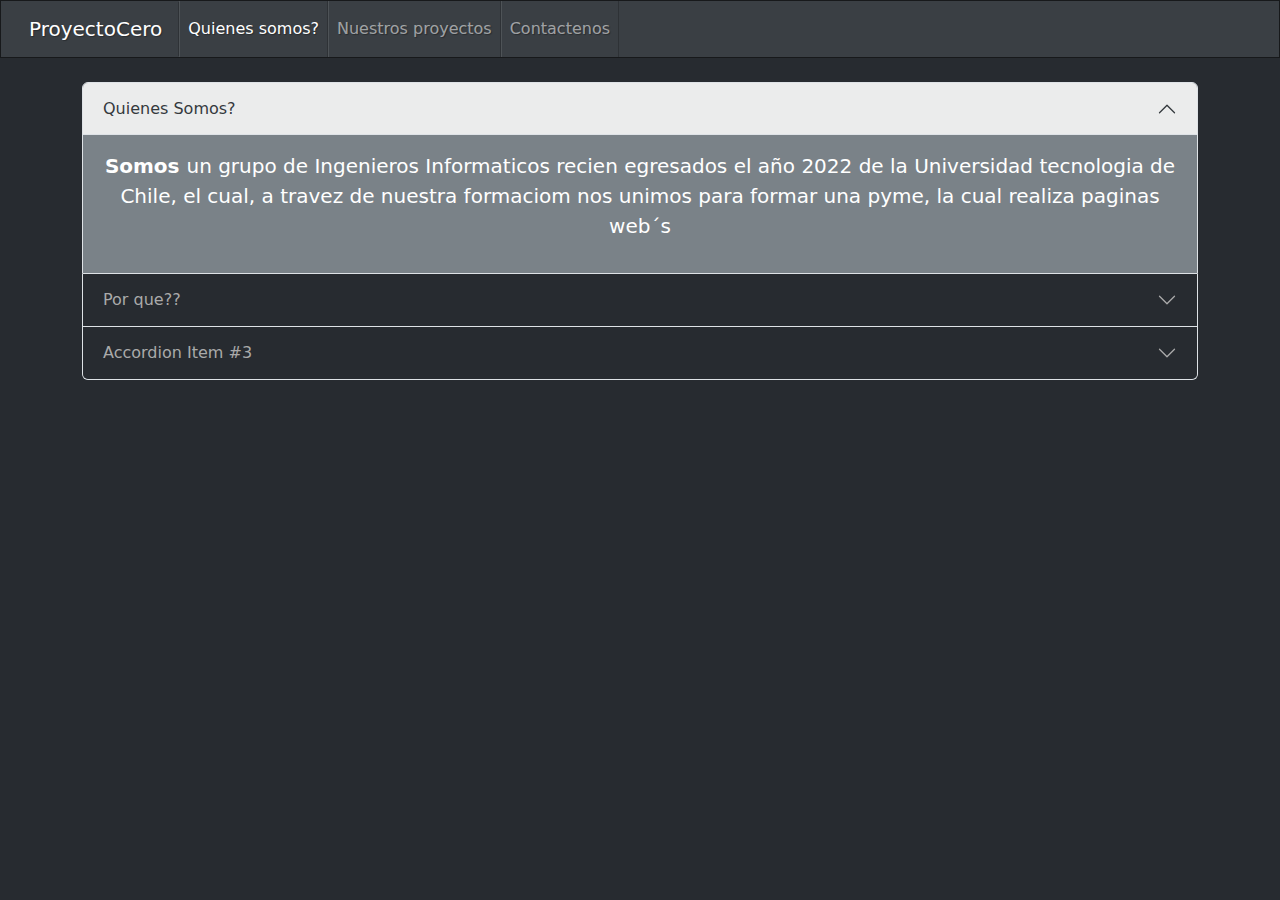
==== Somos.html @ c80f87ba "se agrego Somos (posee falla en menu modo celular)" ====
<!DOCTYPE html>
<html lang="es">
<head>
    <meta charset="UTF-8">
    <meta http-equiv="X-UA-Compatible" content="IE=edge">
    <meta name="viewport" content="width=device-width, initial-scale=1.0">
    <title>ProyectoCero-Somos</title>
    <link rel="stylesheet" href="css/_bootswatch.scss">
    <link rel="stylesheet" href="css/_variables.scss">
    <link rel="stylesheet" href="css/bootstrap.css">
    <link rel="stylesheet" href="css/bootstrap.min.css">
    <link rel="stylesheet" href="css/cssClass/Somos.css">
    
    <script src="https://cdn.jsdelivr.net/npm/bootstrap@5.2.1/dist/js/bootstrap.bundle.min.js"></script>
    <meta name="viewport" content="width=divice-width, user-scalable=no, initial-scale=1.0, maximum-scale=1.0,minimum-scale=1.0">

    <nav class="navbar navbar-expand-lg navbar-dark bg-primary">
        <div class="container-fluid">
          <a class="navbar-brand" href="index.html">ProyectoCero</a>
          <button class="navbar-toggler" type="button" data-bs-toggle="collapse" data-bs-target="#navbarColor01" aria-controls="navbarColor01" aria-expanded="false" aria-label="Toggle navigation">
            <span class="navbar-toggler-icon"></span>
          </button>
          <div class="collapse navbar-collapse" id="navbarColor02">
            <ul class="navbar-nav me-auto">
              <li class="nav-item">
                <a class="nav-link active" href="Somos.html">Quienes somos?
                  <span class="visually-hidden">(current)</span>
                </a>
              </li>
              <li class="nav-item">
                <a class="nav-link" href="#">Nuestros proyectos</a>
              </li>
              <li class="nav-item">
                <a class="nav-link" href="#">Contactenos</a>
              </li>

          </div>
        </div>
      </nav>


</head>
<body>
    <div class="container">
        <div class="medio">
            <br>
            <div class="accordion" id="accordionExample">
                <div class="accordion-item text-white bg-secondary">
                  <h2 class="accordion-header" id="headingOne">
                    <button class="accordion-button" type="button" data-bs-toggle="collapse" data-bs-target="#collapseOne" aria-expanded="true" aria-controls="collapseOne">
                      Quienes Somos?
                    </button>
                  </h2>
                  <div id="collapseOne" class="accordion-collapse collapse show" aria-labelledby="headingOne" data-bs-parent="#accordionExample" >
                    <div class="accordion-body">
                        <figure class="text-center">
                            <blockquote class="blockquote">
                              <p class="mb-0"><strong>Somos </strong>un grupo de Ingenieros Informaticos recien egresados el año 2022 de la Universidad tecnologia de Chile, el cual, a travez de nuestra formaciom nos unimos para formar una pyme, la cual realiza paginas web´s  
                              </p>
                            </blockquote>
                          </figure>
                      </div>
                  </div>
                </div>
                <div class="accordion-item text-white bg-secondary">
                  <h2 class="accordion-header" id="headingTwo">
                    <button class="accordion-button collapsed" type="button" data-bs-toggle="collapse" data-bs-target="#collapseTwo" aria-expanded="false" aria-controls="collapseTwo">
                      Por que??
                    </button>
                  </h2>
                  <div id="collapseTwo" class="accordion-collapse collapse" aria-labelledby="headingTwo" data-bs-parent="#accordionExample" style="">
                    <div class="accordion-body">
                      <strong>This is the second item's accordion body.</strong> It is hidden by default, until the collapse plugin adds the appropriate classes that we use to style each element. These classes control the overall appearance, as well as the showing and hiding via CSS transitions. You can modify any of this with custom CSS or overriding our default variables. It's also worth noting that just about any HTML can go within the <code>.accordion-body</code>, though the transition does limit overflow.
                    </div>
                  </div>
                </div>
                <div class="accordion-item text-white bg-secondary">
                  <h2 class="accordion-header" id="headingThree">
                    <button class="accordion-button collapsed" type="button" data-bs-toggle="collapse" data-bs-target="#collapseThree" aria-expanded="false" aria-controls="collapseThree">
                      Accordion Item #3
                    </button>
                  </h2>
                  <div id="collapseThree" class="accordion-collapse collapse" aria-labelledby="headingThree" data-bs-parent="#accordionExample" style="">
                    <div class="accordion-body">
                      <strong>This is the third item's accordion body.</strong> It is hidden by default, until the collapse plugin adds the appropriate classes that we use to style each element. These classes control the overall appearance, as well as the showing and hiding via CSS transitions. You can modify any of this with custom CSS or overriding our default variables. It's also worth noting that just about any HTML can go within the <code>.accordion-body</code>, though the transition does limit overflow.
                    </div>
                  </div>
                </div>
              </div>
              
        </div>
    </div>
    
</body>
</html>
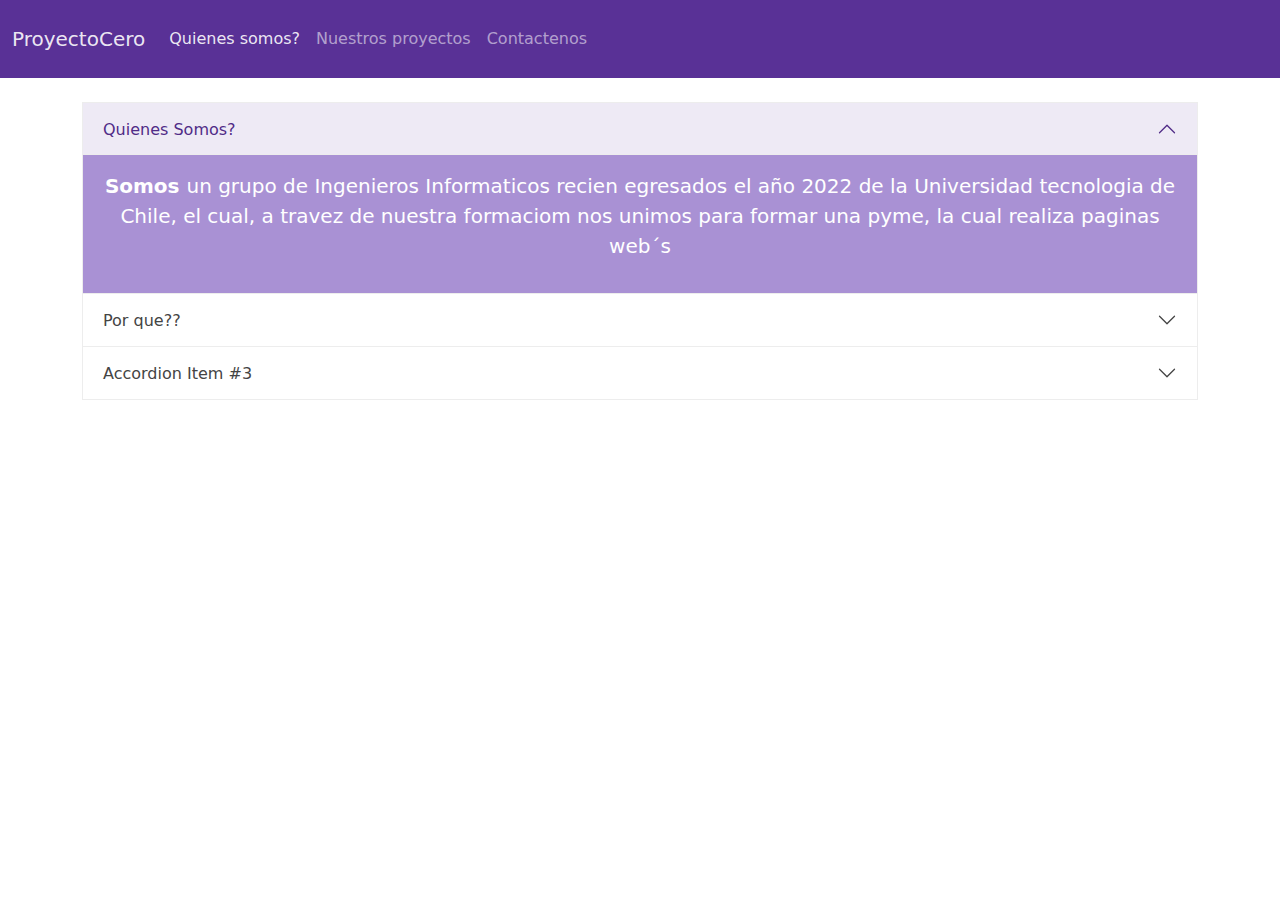
==== commit 5abc821f: "se agrega slider(carrusel) con la imagenes. estas son solo de ejemplo" ====
--- a/Somos.html
+++ b/Somos.html
@@ -5,11 +5,11 @@
     <meta http-equiv="X-UA-Compatible" content="IE=edge">
     <meta name="viewport" content="width=device-width, initial-scale=1.0">
     <title>ProyectoCero-Somos</title>
-    <link rel="stylesheet" href="css/_bootswatch.scss">
-    <link rel="stylesheet" href="css/_variables.scss">
-    <link rel="stylesheet" href="css/bootstrap.css">
-    <link rel="stylesheet" href="css/bootstrap.min.css">
-    <link rel="stylesheet" href="css/cssClass/Somos.css">
+    <link rel="stylesheet" href="css2/_bootswatch.scss">
+    <link rel="stylesheet" href="css2/_variables.scss">
+    <link rel="stylesheet" href="css2/bootstrap.css">
+    <link rel="stylesheet" href="css2/bootstrap.min.css">
+    <link rel="stylesheet" href="cssClass/Somos.css">
     
     <script src="https://cdn.jsdelivr.net/npm/bootstrap@5.2.1/dist/js/bootstrap.bundle.min.js"></script>
     <meta name="viewport" content="width=divice-width, user-scalable=no, initial-scale=1.0, maximum-scale=1.0,minimum-scale=1.0">
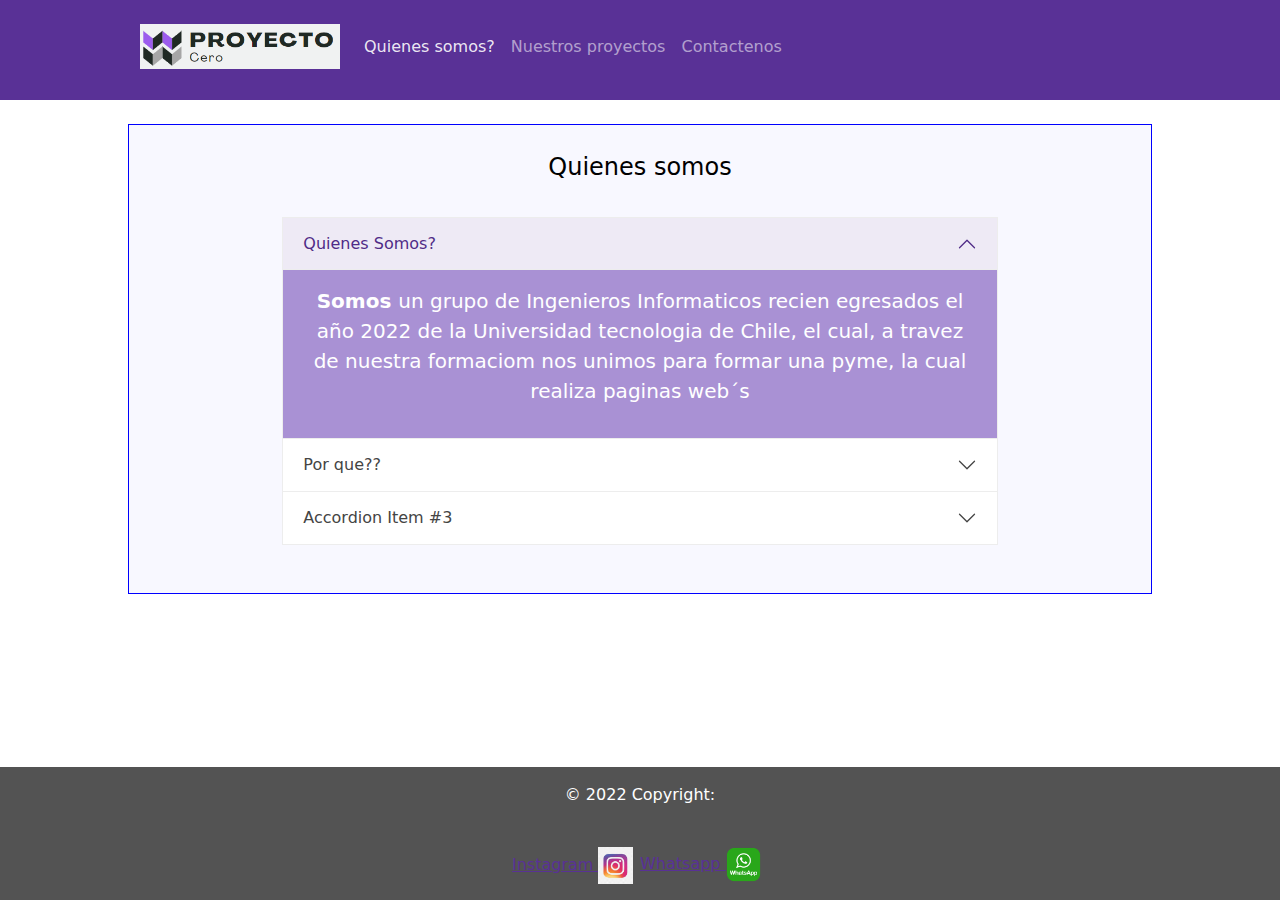
==== commit 3669b001: "cambios" ====
--- a/Somos.html
+++ b/Somos.html
@@ -1,95 +1,225 @@
-<!DOCTYPE html>
-<html lang="es">
-<head>
-    <meta charset="UTF-8">
-    <meta http-equiv="X-UA-Compatible" content="IE=edge">
-    <meta name="viewport" content="width=device-width, initial-scale=1.0">
-    <title>ProyectoCero-Somos</title>
-    <link rel="stylesheet" href="css2/_bootswatch.scss">
-    <link rel="stylesheet" href="css2/_variables.scss">
-    <link rel="stylesheet" href="css2/bootstrap.css">
-    <link rel="stylesheet" href="css2/bootstrap.min.css">
-    <link rel="stylesheet" href="cssClass/Somos.css">
-    
-    <script src="https://cdn.jsdelivr.net/npm/bootstrap@5.2.1/dist/js/bootstrap.bundle.min.js"></script>
-    <meta name="viewport" content="width=divice-width, user-scalable=no, initial-scale=1.0, maximum-scale=1.0,minimum-scale=1.0">
-
-    <nav class="navbar navbar-expand-lg navbar-dark bg-primary">
-        <div class="container-fluid">
-          <a class="navbar-brand" href="index.html">ProyectoCero</a>
-          <button class="navbar-toggler" type="button" data-bs-toggle="collapse" data-bs-target="#navbarColor01" aria-controls="navbarColor01" aria-expanded="false" aria-label="Toggle navigation">
-            <span class="navbar-toggler-icon"></span>
-          </button>
-          <div class="collapse navbar-collapse" id="navbarColor02">
-            <ul class="navbar-nav me-auto">
-              <li class="nav-item">
-                <a class="nav-link active" href="Somos.html">Quienes somos?
-                  <span class="visually-hidden">(current)</span>
-                </a>
-              </li>
-              <li class="nav-item">
-                <a class="nav-link" href="#">Nuestros proyectos</a>
-              </li>
-              <li class="nav-item">
-                <a class="nav-link" href="#">Contactenos</a>
-              </li>
-
-          </div>
-        </div>
-      </nav>
-
-
-</head>
-<body>
-    <div class="container">
-        <div class="medio">
-            <br>
-            <div class="accordion" id="accordionExample">
-                <div class="accordion-item text-white bg-secondary">
-                  <h2 class="accordion-header" id="headingOne">
-                    <button class="accordion-button" type="button" data-bs-toggle="collapse" data-bs-target="#collapseOne" aria-expanded="true" aria-controls="collapseOne">
-                      Quienes Somos?
-                    </button>
-                  </h2>
-                  <div id="collapseOne" class="accordion-collapse collapse show" aria-labelledby="headingOne" data-bs-parent="#accordionExample" >
-                    <div class="accordion-body">
-                        <figure class="text-center">
-                            <blockquote class="blockquote">
-                              <p class="mb-0"><strong>Somos </strong>un grupo de Ingenieros Informaticos recien egresados el año 2022 de la Universidad tecnologia de Chile, el cual, a travez de nuestra formaciom nos unimos para formar una pyme, la cual realiza paginas web´s  
-                              </p>
-                            </blockquote>
-                          </figure>
-                      </div>
-                  </div>
-                </div>
-                <div class="accordion-item text-white bg-secondary">
-                  <h2 class="accordion-header" id="headingTwo">
-                    <button class="accordion-button collapsed" type="button" data-bs-toggle="collapse" data-bs-target="#collapseTwo" aria-expanded="false" aria-controls="collapseTwo">
-                      Por que??
-                    </button>
-                  </h2>
-                  <div id="collapseTwo" class="accordion-collapse collapse" aria-labelledby="headingTwo" data-bs-parent="#accordionExample" style="">
-                    <div class="accordion-body">
-                      <strong>This is the second item's accordion body.</strong> It is hidden by default, until the collapse plugin adds the appropriate classes that we use to style each element. These classes control the overall appearance, as well as the showing and hiding via CSS transitions. You can modify any of this with custom CSS or overriding our default variables. It's also worth noting that just about any HTML can go within the <code>.accordion-body</code>, though the transition does limit overflow.
-                    </div>
-                  </div>
-                </div>
-                <div class="accordion-item text-white bg-secondary">
-                  <h2 class="accordion-header" id="headingThree">
-                    <button class="accordion-button collapsed" type="button" data-bs-toggle="collapse" data-bs-target="#collapseThree" aria-expanded="false" aria-controls="collapseThree">
-                      Accordion Item #3
-                    </button>
-                  </h2>
-                  <div id="collapseThree" class="accordion-collapse collapse" aria-labelledby="headingThree" data-bs-parent="#accordionExample" style="">
-                    <div class="accordion-body">
-                      <strong>This is the third item's accordion body.</strong> It is hidden by default, until the collapse plugin adds the appropriate classes that we use to style each element. These classes control the overall appearance, as well as the showing and hiding via CSS transitions. You can modify any of this with custom CSS or overriding our default variables. It's also worth noting that just about any HTML can go within the <code>.accordion-body</code>, though the transition does limit overflow.
-                    </div>
-                  </div>
-                </div>
-              </div>
-              
-        </div>
-    </div>
-    
-</body>
+<!DOCTYPE html>
+<html>
+<head>
+    <meta charset="utf-8" />
+    <title>Somos</title>
+
+    <link rel="stylesheet" href="css2/_bootswatch.scss">
+    <link rel="stylesheet" href="css2/_variables.scss">
+    <link rel="stylesheet" href="css2/bootstrap.css">
+    <link rel="stylesheet" href="css2/bootstrap.min.css">
+
+    <script src="https://cdn.jsdelivr.net/npm/bootstrap@5.2.1/dist/js/bootstrap.bundle.min.js"></script>
+    <meta name="viewport" content="width=divice-width, user-scalable=no, initial-scale=1.0, maximum-scale=1.0,minimum-scale=1.0" />
+    <style type="text/css">
+
+        body {
+            
+            
+            display: grid;
+            min-height: 100vh;
+            grid-template-rows: auto 1fr auto;
+        }
+      
+
+        .contendor {
+            width: 100%;
+            height: auto;
+            
+        }
+
+        .headMenu {
+            width: 100%;
+            height: 100px;
+            background-color: #593196;
+        }
+
+        .titulo {
+            margin-left: 10px;
+        }
+
+        .Mhead {
+            width: 80%;
+            height: 60px;
+            margin: auto;
+            
+            text-align: center;
+        }
+        .medio {
+            width: 80%;
+            height: auto;
+            margin: auto;
+            border: 1px solid blue;
+            text-align: center;
+            background-color: ghostwhite;
+        }
+
+        .for {
+            width: 70%;
+            height: auto;
+            margin: auto;
+        }
+
+        .formulario {
+            align-content: center;
+            width: 100%;
+        }
+        footer {
+            background-color: #535353;
+            color: white;
+        }
+        .Fmedio {
+            width: 20%;
+            height: 30px;
+            margin-left: 40%;
+            margin-right: 40%;
+        }
+
+        .FInstagram {
+            width: 50%;
+            height: auto;
+            float: left;
+        }
+
+        .FWhatsapp {
+            width: 50%;
+            height: auto;
+            float: left;
+        }
+        @media screen and (max-width:900px) {
+            .medio {
+                 width: 100%;
+            }
+
+            .for {
+                width: 90%;
+            }
+            .Mhead {
+                width: 100%;
+            }
+            .Fmedio {
+                width: 70%;
+                margin-left: 15%;
+                margin-right: 15%;
+            }
+        }
+    </style>
+    <div class="headMenu">
+      <div class="Mhead">
+          <nav class="navbar navbar-expand-lg navbar-dark bg-primary">
+              <div class="container-fluid">
+                  <a class="navbar-brand" href="Index.html">
+                      
+                      <img src="img/LOGO.png" width=200px />
+                  </a>
+                  <button class="navbar-toggler" type="button" data-bs-toggle="collapse" data-bs-target="#navbarColor01" aria-controls="navbarColor01" aria-expanded="false" aria-label="Toggle navigation">
+                      <span class="navbar-toggler-icon"></span>
+                  </button>
+                  <div class="collapse navbar-collapse" id="navbarColor01">
+                    <ul class="navbar-nav me-auto">
+                      <li class="nav-item">
+                        <a class="nav-link active" href="Somos.html">Quienes somos?
+                          <span class="visually-hidden">(current)</span>
+                        </a>
+                      </li>
+                      <li class="nav-item">
+                        <a class="nav-link" href="#">Nuestros proyectos</a>
+                      </li>
+                      <li class="nav-item">
+                        <a class="nav-link" href="#">Contactenos</a>
+                      </li>
+                          
+                      </ul>
+
+                  </div>
+              </div>
+          </nav>
+      </div>
+  </div>
+</head>
+<body>
+    <div class="contenedor">
+        
+        <br />
+        <div class="medio">
+            <asp:Label ID="mensaje" runat="server" Text=""></asp:Label>
+            <div class="for">
+                <form class="formulario">
+                    <fieldset>
+
+                        <br />
+                        <legend><p2 style="color:black" ;>Quienes somos</p2></legend>
+
+                        <br /><br />
+                        <div class="accordion" id="accordionExample">
+                          <div class="accordion-item text-white bg-secondary">
+                            <h2 class="accordion-header" id="headingOne">
+                              <button class="accordion-button" type="button" data-bs-toggle="collapse" data-bs-target="#collapseOne" aria-expanded="true" aria-controls="collapseOne">
+                                Quienes Somos?
+                              </button>
+                            </h2>
+                            <div id="collapseOne" class="accordion-collapse collapse show" aria-labelledby="headingOne" data-bs-parent="#accordionExample" >
+                              <div class="accordion-body">
+                                  <figure class="text-center">
+                                      <blockquote class="blockquote">
+                                        <p class="mb-0"><strong>Somos </strong>un grupo de Ingenieros Informaticos recien egresados el año 2022 de la Universidad tecnologia de Chile, el cual, a travez de nuestra formaciom nos unimos para formar una pyme, la cual realiza paginas web´s  
+                                        </p>
+                                      </blockquote>
+                                    </figure>
+                                </div>
+                            </div>
+                          </div>
+                          <div class="accordion-item text-white bg-secondary">
+                            <h2 class="accordion-header" id="headingTwo">
+                              <button class="accordion-button collapsed" type="button" data-bs-toggle="collapse" data-bs-target="#collapseTwo" aria-expanded="false" aria-controls="collapseTwo">
+                                Por que??
+                              </button>
+                            </h2>
+                            <div id="collapseTwo" class="accordion-collapse collapse" aria-labelledby="headingTwo" data-bs-parent="#accordionExample" style="">
+                              <div class="accordion-body">
+                                <strong>This is the second item's accordion body.</strong> It is hidden by default, until the collapse plugin adds the appropriate classes that we use to style each element. These classes control the overall appearance, as well as the showing and hiding via CSS transitions. You can modify any of this with custom CSS or overriding our default variables. It's also worth noting that just about any HTML can go within the <code>.accordion-body</code>, though the transition does limit overflow.
+                              </div>
+                            </div>
+                          </div>
+                          <div class="accordion-item text-white bg-secondary">
+                            <h2 class="accordion-header" id="headingThree">
+                              <button class="accordion-button collapsed" type="button" data-bs-toggle="collapse" data-bs-target="#collapseThree" aria-expanded="false" aria-controls="collapseThree">
+                                Accordion Item #3
+                              </button>
+                            </h2>
+                            <div id="collapseThree" class="accordion-collapse collapse" aria-labelledby="headingThree" data-bs-parent="#accordionExample" style="">
+                              <div class="accordion-body">
+                                <strong>This is the third item's accordion body.</strong> It is hidden by default, until the collapse plugin adds the appropriate classes that we use to style each element. These classes control the overall appearance, as well as the showing and hiding via CSS transitions. You can modify any of this with custom CSS or overriding our default variables. It's also worth noting that just about any HTML can go within the <code>.accordion-body</code>, though the transition does limit overflow.
+                              </div>
+                            </div>
+                          </div>
+                        </div>
+
+
+                        <br /><br />
+                    </fieldset>
+                </form>
+            </div>
+        </div>
+    </div>
+</body>
+<br />
+<footer>
+    <p class="txtFooter"><center>© 2022 Copyright:</center></p>
+
+
+    <script type="text/javascript" src="https://translate.google.com/translate_a/element.js?cb=googleTranslateElementInit"></script>
+    <br />
+    <div class="Fmedio">
+        <div class="FInstagram">
+            <a href="https://www.instagram.com/jotavision/">
+                <p>Instagram <img src="Iconos/Insta.png" width=35px /></p>
+        </div>
+
+        <div class="FWhatsapp">
+            <a href="https://api.whatsapp.com/send?phone=56930874733&text=hola,%20qué%20tal?">
+                <p>Whatsapp <img src="Iconos/What.png" width=35px /></p>
+        </div>
+    </div>
+</footer>
 </html>